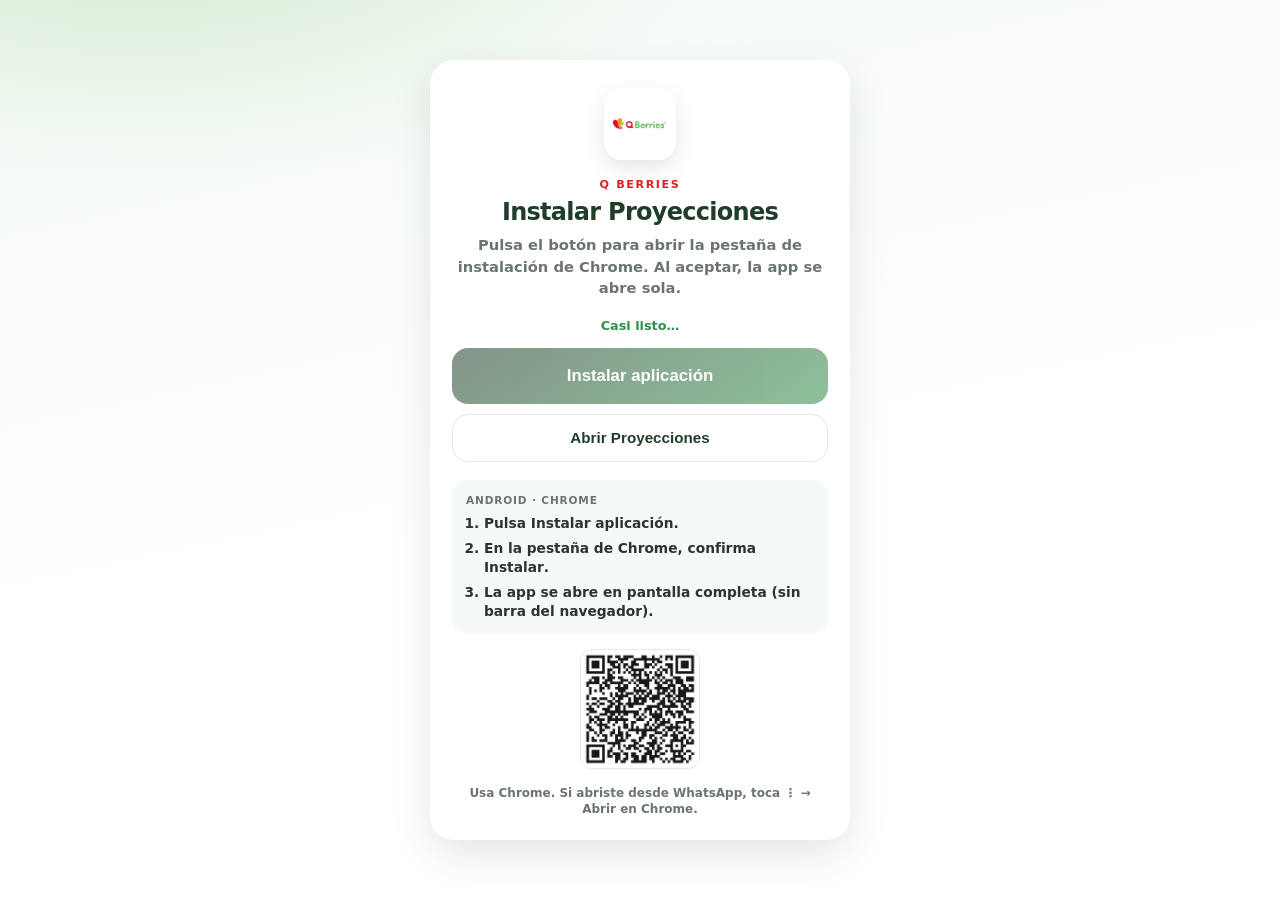
==== install.html @ a7fafb44 "Initial commit: Q Berries Proyecciones PWA. Co-authored-by: Cursor <cursoragent@cursor.com>" ====
<!DOCTYPE html>
<html lang="es">
<head>
  <meta charset="UTF-8" />
  <meta name="viewport" content="width=device-width, initial-scale=1, maximum-scale=1, user-scalable=no, viewport-fit=cover" />
  <meta name="theme-color" content="#1F3D2A" />
  <meta name="mobile-web-app-capable" content="yes" />
  <meta name="apple-mobile-web-app-capable" content="yes" />
  <meta name="apple-mobile-web-app-title" content="Proyecciones" />
  <title>Instalar Proyecciones · Android</title>
  <link rel="manifest" href="manifest.json" />
  <link rel="icon" type="image/png" sizes="192x192" href="assets/icon-192.png" />
  <link rel="apple-touch-icon" href="assets/apple-touch-icon.png" />
  <style>
    :root {
      --forest: #1F3D2A;
      --green: #2F8F46;
      --muted: #6B7570;
      --line: #E3E8E4;
    }
    * { box-sizing: border-box; margin: 0; padding: 0; }
    html, body {
      min-height: 100%;
      min-height: 100dvh;
      font-family: "Segoe UI", system-ui, sans-serif;
      background:
        radial-gradient(ellipse 80% 55% at 12% -10%, rgba(93, 178, 75, 0.22), transparent 55%),
        linear-gradient(168deg, #F4FAF5 0%, #FFFFFF 55%);
      color: var(--forest);
    }
    body {
      padding: 28px 18px calc(28px + env(safe-area-inset-bottom));
      display: flex;
      align-items: center;
      justify-content: center;
    }
    .card {
      width: min(420px, 100%);
      background: #fff;
      border-radius: 24px;
      box-shadow: 0 14px 40px rgba(31, 61, 42, 0.12);
      padding: 28px 22px 22px;
      text-align: center;
    }
    .logo {
      width: 72px;
      height: 72px;
      margin: 0 auto 14px;
      border-radius: 18px;
      object-fit: cover;
      box-shadow: 0 8px 20px rgba(31, 61, 42, 0.12);
    }
    .brand {
      font-size: 0.7rem;
      font-weight: 800;
      letter-spacing: 0.14em;
      color: #E31E24;
      margin-bottom: 8px;
    }
    h1 {
      font-size: 1.5rem;
      font-weight: 800;
      letter-spacing: -0.03em;
      line-height: 1.15;
      margin-bottom: 8px;
    }
    .sub {
      font-size: 0.92rem;
      color: var(--muted);
      font-weight: 600;
      line-height: 1.45;
      margin-bottom: 20px;
    }
    .status {
      font-size: 0.8rem;
      font-weight: 700;
      color: var(--green);
      margin-bottom: 14px;
      min-height: 1.2em;
    }
    .status.warn { color: #9A6F12; }
    .status.err { color: #C62828; }
    .cta {
      display: block;
      width: 100%;
      min-height: 56px;
      border: none;
      border-radius: 16px;
      background: linear-gradient(145deg, #1F3D2A, #2F8F46);
      color: #fff;
      font-size: 1.05rem;
      font-weight: 800;
      cursor: pointer;
      box-shadow: 0 12px 28px rgba(31, 61, 42, 0.22);
      -webkit-tap-highlight-color: transparent;
    }
    .cta:disabled {
      opacity: 0.55;
      cursor: wait;
      box-shadow: none;
    }
    .cta.secondary {
      margin-top: 10px;
      background: #fff;
      color: var(--forest);
      border: 1.5px solid var(--line);
      box-shadow: none;
      min-height: 48px;
      font-size: 0.95rem;
    }
    .steps {
      text-align: left;
      margin-top: 18px;
      padding: 14px 14px 12px;
      background: #F4FAF5;
      border-radius: 16px;
    }
    .steps h2 {
      font-size: 0.66rem;
      letter-spacing: 0.08em;
      text-transform: uppercase;
      color: var(--muted);
      margin-bottom: 8px;
    }
    .steps ol {
      padding-left: 18px;
      display: flex;
      flex-direction: column;
      gap: 7px;
    }
    .steps li {
      font-size: 0.86rem;
      font-weight: 650;
      line-height: 1.35;
      color: #2C3330;
    }
    .qr-mini {
      margin-top: 16px;
      opacity: 0.9;
    }
    .qr-mini img {
      width: 120px;
      height: 120px;
      border-radius: 12px;
      border: 1px solid var(--line);
    }
    .note {
      margin-top: 12px;
      font-size: 0.75rem;
      color: var(--muted);
      font-weight: 600;
      line-height: 1.4;
    }
  </style>
</head>
<body>
  <div class="card">
    <img class="logo" src="assets/icon-192.png" alt="Proyecciones" width="72" height="72" />
    <p class="brand">Q BERRIES</p>
    <h1>Instalar Proyecciones</h1>
    <p class="sub">Pulsa el botón para abrir la pestaña de instalación de Chrome. Al aceptar, la app se abre sola.</p>

    <p class="status" id="status">Preparando instalación…</p>

    <button type="button" class="cta" id="btn-install" disabled>Instalar aplicación</button>
    <button type="button" class="cta secondary" id="btn-open" hidden>Abrir Proyecciones</button>

    <div class="steps">
      <h2>Android · Chrome</h2>
      <ol>
        <li>Pulsa <strong>Instalar aplicación</strong>.</li>
        <li>En la pestaña de Chrome, confirma <strong>Instalar</strong>.</li>
        <li>La app se abre en pantalla completa (sin barra del navegador).</li>
      </ol>
    </div>

    <div class="qr-mini">
      <img src="assets/qr-install.png" width="120" height="120" alt="QR instalar" />
    </div>
    <p class="note">Usa Chrome. Si abriste desde WhatsApp, toca ⋮ → Abrir en Chrome.</p>
  </div>

  <script>
    (function () {
      var APP = "./index.html?source=pwa";
      var INSTALL_URL = "./install.html";
      var deferred = null;
      var statusEl = document.getElementById("status");
      var btn = document.getElementById("btn-install");
      var btnOpen = document.getElementById("btn-open");

      function setStatus(msg, kind) {
        statusEl.textContent = msg;
        statusEl.className = "status" + (kind ? " " + kind : "");
      }

      function isInstalled() {
        if (window.matchMedia("(display-mode: standalone)").matches) return true;
        if (window.matchMedia("(display-mode: minimal-ui)").matches) return true;
        if (navigator.standalone === true) return true;
        return false;
      }

      function openApp() {
        // Tras instalar, abrir la app (standalone o misma pestaña)
        try {
          window.location.replace(APP);
        } catch (_) {
          window.location.href = APP;
        }
      }

      function readyToInstall() {
        btn.disabled = false;
        btn.textContent = "Instalar aplicación";
        setStatus("Listo — pulsa para ver la pestaña de instalación");
      }

      async function doInstall() {
        if (window.Notification && Notification.permission === "default") {
          try { Notification.requestPermission(); } catch (e) {}
        }
        if (isInstalled()) {
          setStatus("Ya está instalada — abriendo…");
          openApp();
          return;
        }

        if (!deferred) {
          setStatus("Aún preparando… espera 2 s o usa Chrome ⋮ → Instalar app", "warn");
          return;
        }

        btn.disabled = true;
        setStatus("Abriendo pestaña de instalación…");
        try {
          deferred.prompt();
          var choice = await deferred.userChoice;
          deferred = null;
          if (choice && choice.outcome === "accepted") {
            setStatus("Instalada ✓ — abriendo app…");
            // Chrome en Android suele abrir sola; reforzamos navegación
            setTimeout(openApp, 400);
          } else {
            setStatus("Instalación cancelada. Puedes intentar de nuevo.", "warn");
            btn.disabled = false;
          }
        } catch (err) {
          setStatus("No se pudo mostrar el instalador. Usa Chrome ⋮ → Instalar app.", "err");
          btn.disabled = false;
        }
      }

      if (isInstalled()) {
        setStatus("App ya instalada");
        btn.hidden = true;
        btnOpen.hidden = false;
        btnOpen.addEventListener("click", openApp);
        setTimeout(openApp, 600);
        return;
      }

      window.addEventListener("beforeinstallprompt", function (e) {
        e.preventDefault();
        deferred = e;
        readyToInstall();
      });

      window.addEventListener("appinstalled", function () {
        deferred = null;
        setStatus("Instalada ✓ — abriendo app…");
        setTimeout(openApp, 300);
      });

      btn.addEventListener("click", doInstall);
      btnOpen.addEventListener("click", openApp);

      // Registrar SW pronto para que Chrome ofrezca instalar
      if ("serviceWorker" in navigator) {
        navigator.serviceWorker.register("./sw.js").then(function () {
          setStatus("Casi listo…");
          // Si el evento ya llegó o llega tarde
          setTimeout(function () {
            if (!deferred && !isInstalled()) {
              setStatus("Si el botón sigue inactivo: Chrome ⋮ → Instalar app", "warn");
              btn.disabled = false;
              btn.textContent = "Reintentar / Instrucciones";
              btn.onclick = function () {
                if (deferred) doInstall();
                else {
                  setStatus("En Chrome: menú ⋮ → Instalar aplicación", "warn");
                  btnOpen.hidden = false;
                }
              };
            }
          }, 4500);
        }).catch(function () {
          setStatus("Sin service worker — abre en Chrome con internet", "err");
          btn.disabled = false;
        });
      } else {
        setStatus("Este navegador no permite instalar PWA", "err");
      }
    })();
  </script>
</body>
</html>
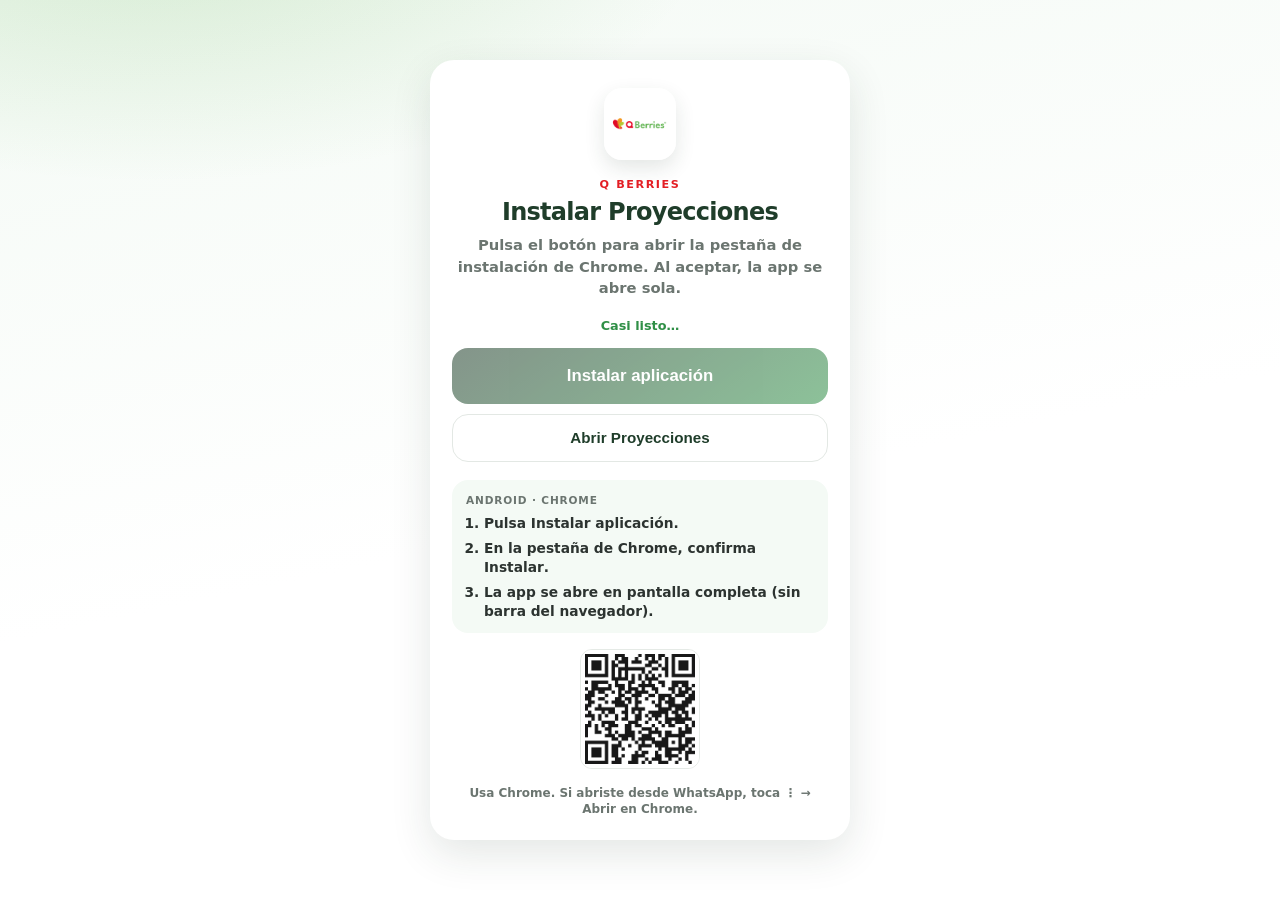
==== commit 54bb4acd: "SDS" ====
--- a/install.html
+++ b/install.html
@@ -183,7 +183,7 @@
   <script>
     (function () {
       var APP = "./index.html?source=pwa";
-      var INSTALL_URL = "./install.html";
+      var INSTALL_URL = "https://app-proyecciones.netlify.app/install.html";
       var deferred = null;
       var statusEl = document.getElementById("status");
       var btn = document.getElementById("btn-install");
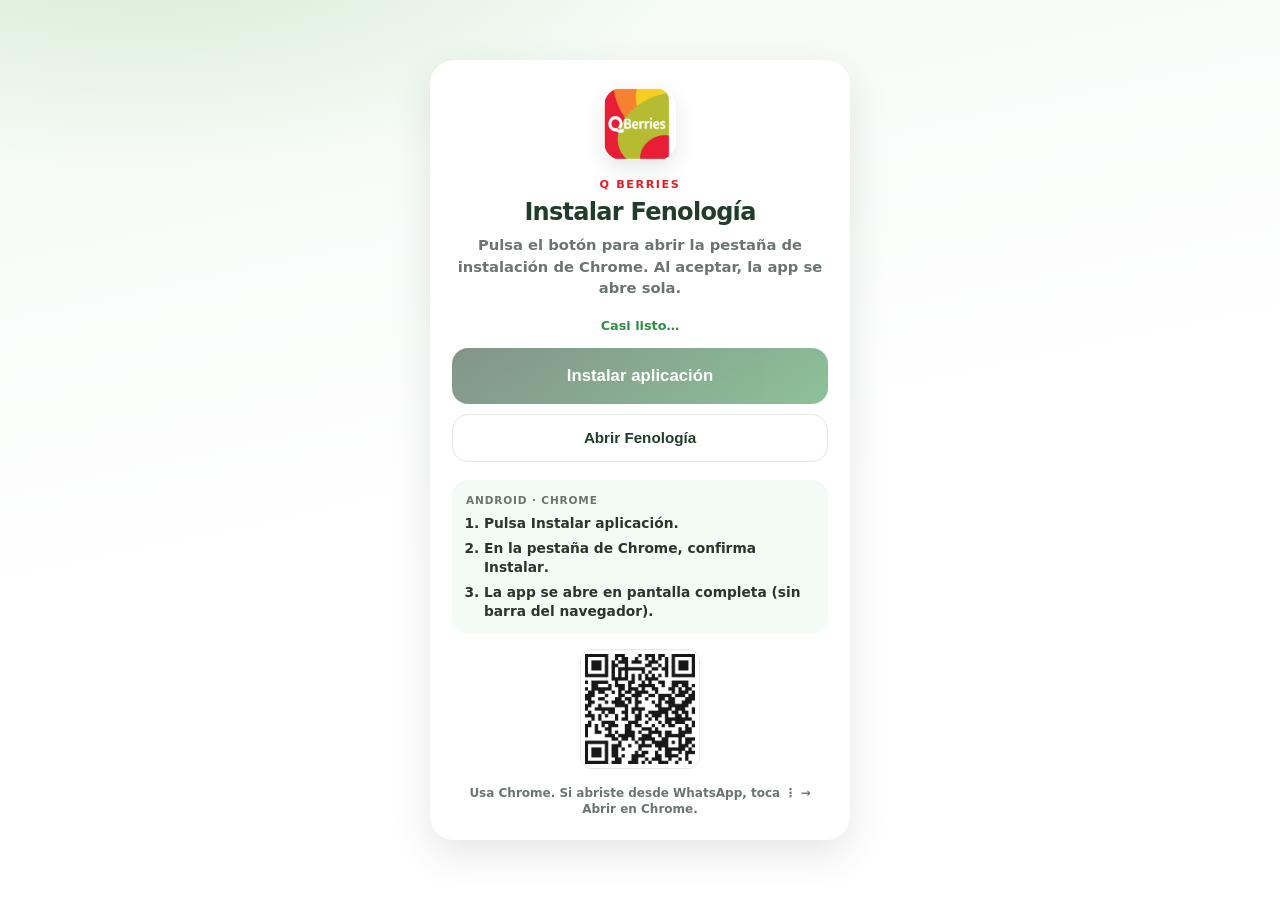
==== commit d7921f24: "SDSS" ====
--- a/install.html
+++ b/install.html
@@ -6,8 +6,8 @@
   <meta name="theme-color" content="#1F3D2A" />
   <meta name="mobile-web-app-capable" content="yes" />
   <meta name="apple-mobile-web-app-capable" content="yes" />
-  <meta name="apple-mobile-web-app-title" content="Proyecciones" />
-  <title>Instalar Proyecciones · Android</title>
+  <meta name="apple-mobile-web-app-title" content="Fenología" />
+  <title>Instalar Fenología · Android</title>
   <link rel="manifest" href="manifest.json" />
   <link rel="icon" type="image/png" sizes="192x192" href="assets/icon-192.png" />
   <link rel="apple-touch-icon" href="assets/apple-touch-icon.png" />
@@ -155,15 +155,15 @@
 </head>
 <body>
   <div class="card">
-    <img class="logo" src="assets/icon-192.png" alt="Proyecciones" width="72" height="72" />
+    <img class="logo" src="assets/icon-192.png" alt="Fenología" width="72" height="72" />
     <p class="brand">Q BERRIES</p>
-    <h1>Instalar Proyecciones</h1>
+    <h1>Instalar Fenología</h1>
     <p class="sub">Pulsa el botón para abrir la pestaña de instalación de Chrome. Al aceptar, la app se abre sola.</p>
 
     <p class="status" id="status">Preparando instalación…</p>
 
     <button type="button" class="cta" id="btn-install" disabled>Instalar aplicación</button>
-    <button type="button" class="cta secondary" id="btn-open" hidden>Abrir Proyecciones</button>
+    <button type="button" class="cta secondary" id="btn-open" hidden>Abrir Fenología</button>
 
     <div class="steps">
       <h2>Android · Chrome</h2>
